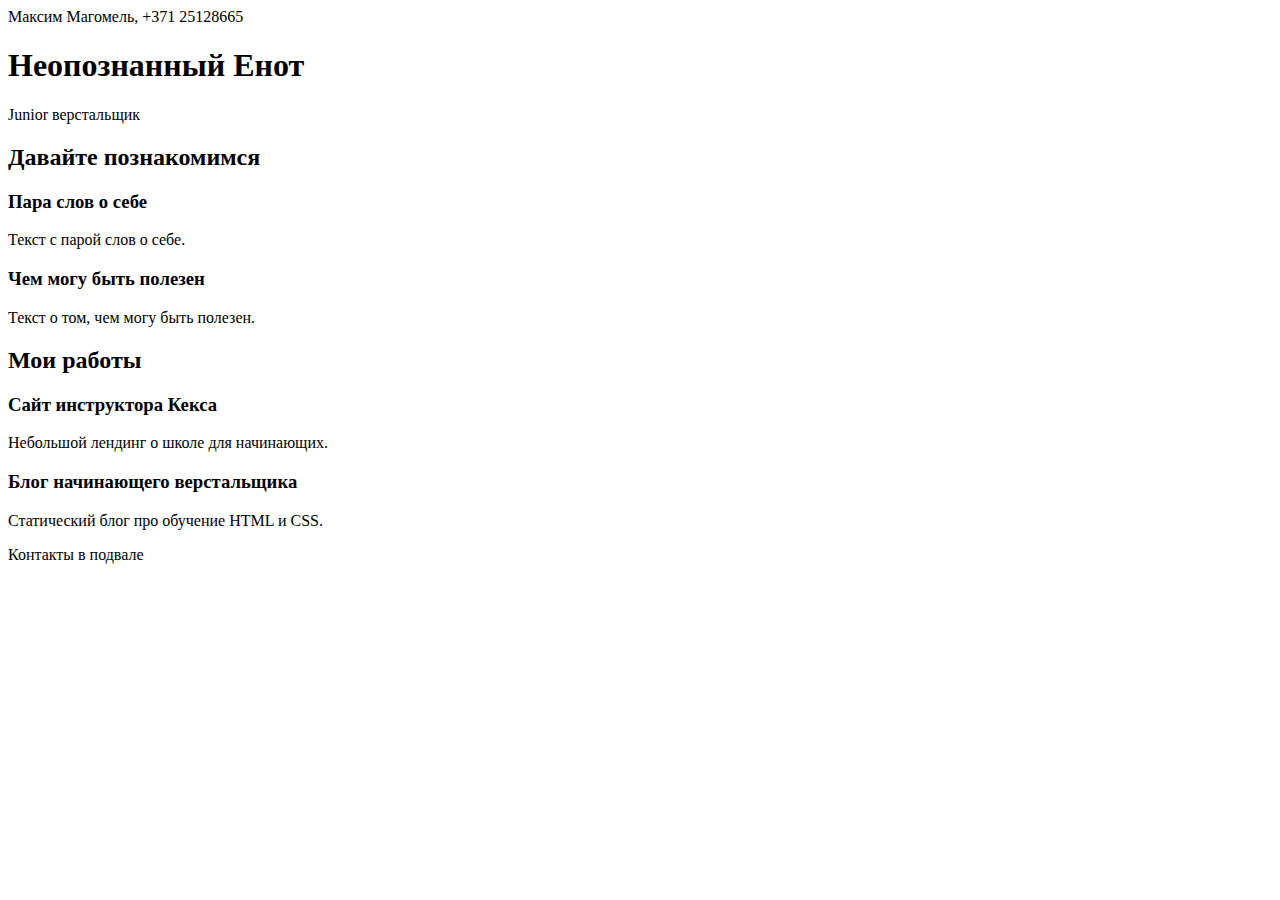
==== index.html @ d1dfec6d "Добавленный файл" ====
<!DOCTYPE html>
<html lang="ru">
  <head>
    <meta charset="UTF-8">
	<link href="https://fonts.googleapis.com/css?family=Montserrat:400,500,700|Old+Standard+TT&display=swap&subset=cyrillic" rel="stylesheet">
    <link rel="stylesheet" href="outlines.css">
    <title>Портфолио Junior верстальщик</title>
  </head>

  <body>
    <header class="page-header">
	<div class="container">
      Максим Магомель, +371 25128665
	  </div>
    </header>

    <section class="hero-image">
	<div class="container">
      <h1 class="heading">Неопознанный Енот</h1>
      <p>Junior верстальщик</p>
	  </div>
    </section>

    <section class="intro">
	<div class="container">
      <h2 class="subheading">Давайте познакомимся</h2>
      <h3>Пара слов о себе</h3>
      <p>Текст с парой слов о себе.</p>
      <h3>Чем могу быть полезен</h3>
      <p>Текст о том, чем могу быть полезен.</p>
	  </div>
    </section>

    <section class="portfolio">
	<div class="container">
      <h2 class="subheading">Мои работы</h2>

      <h3>Сайт инструктора Кекса</h3>
      <p>Небольшой лендинг о школе для начинающих.</p>

      <h3>Блог начинающего верстальщика</h3>
      <p>Статический блог про обучение HTML и CSS.</p>
	  </div>
    </section>

    <footer class="page-footer">
	<div class="container">
      Контакты в подвале
	  </div>
    </footer>
  </body>
</html>
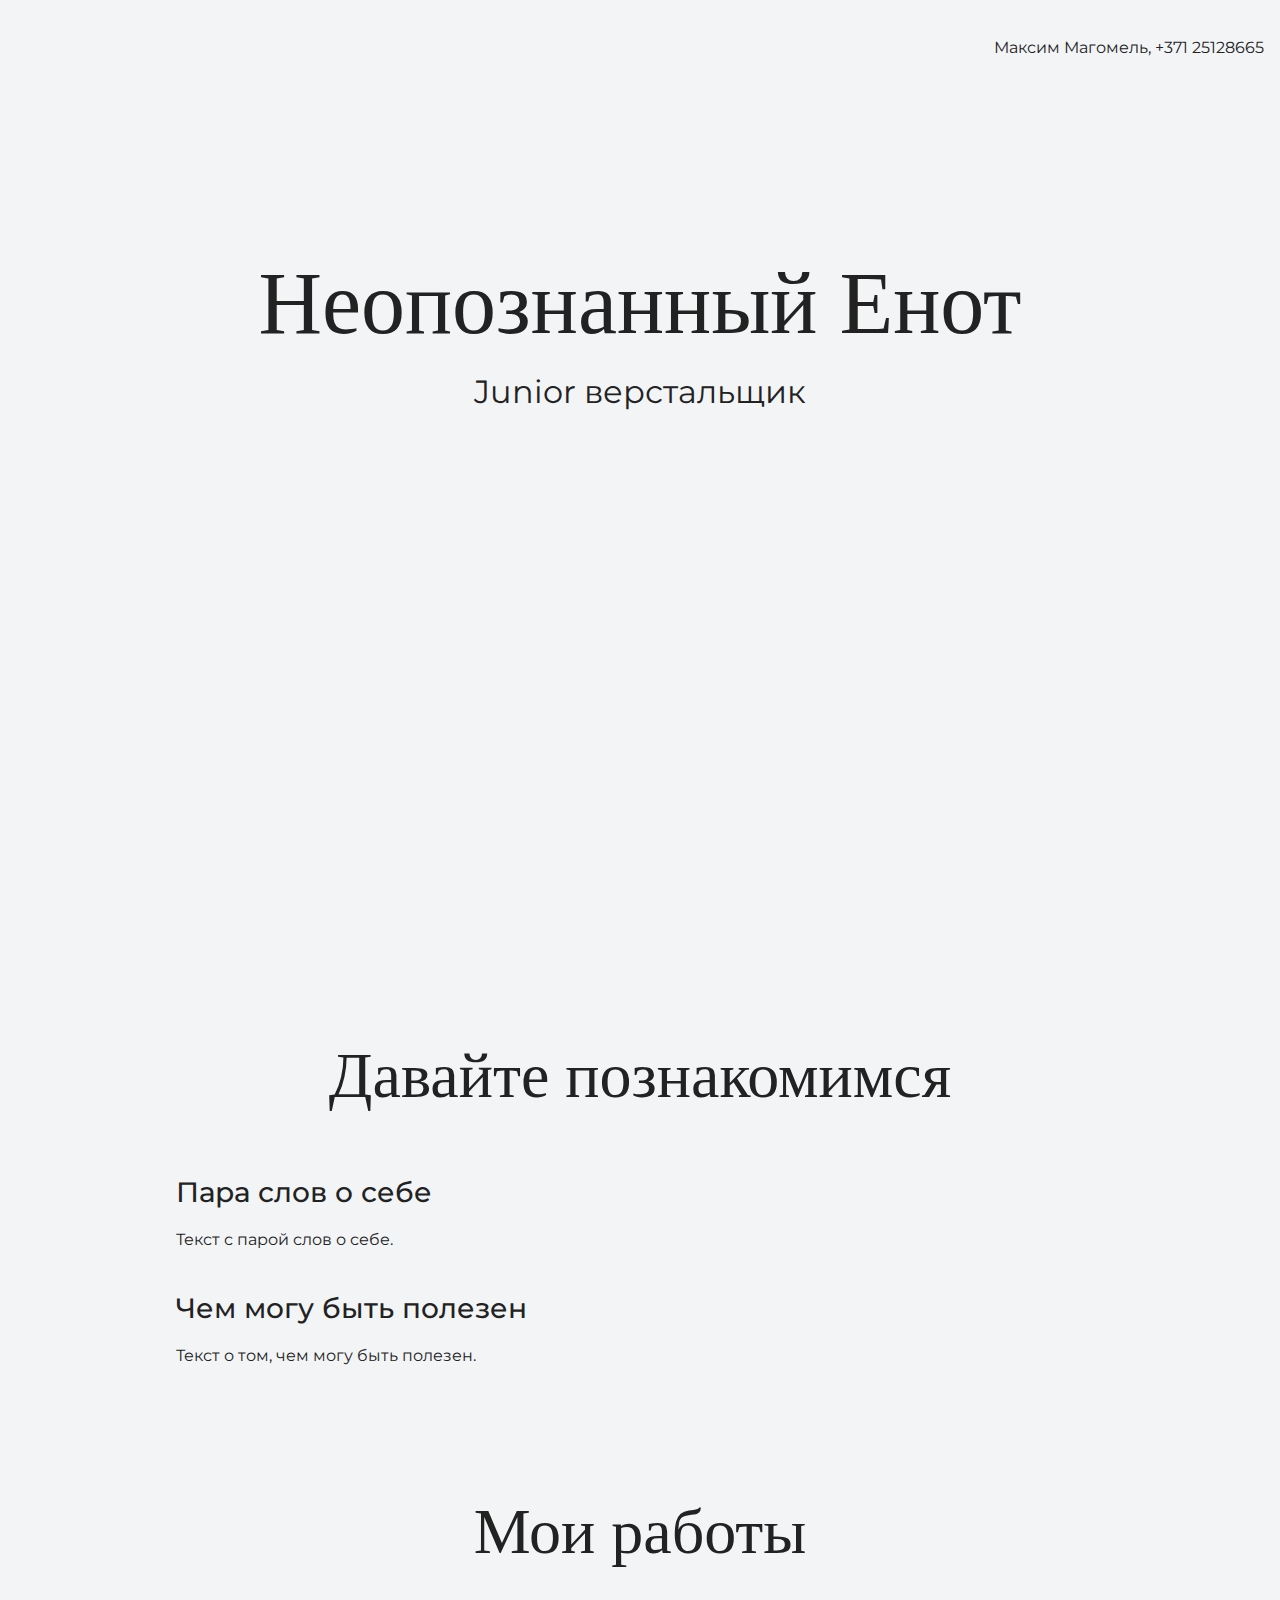
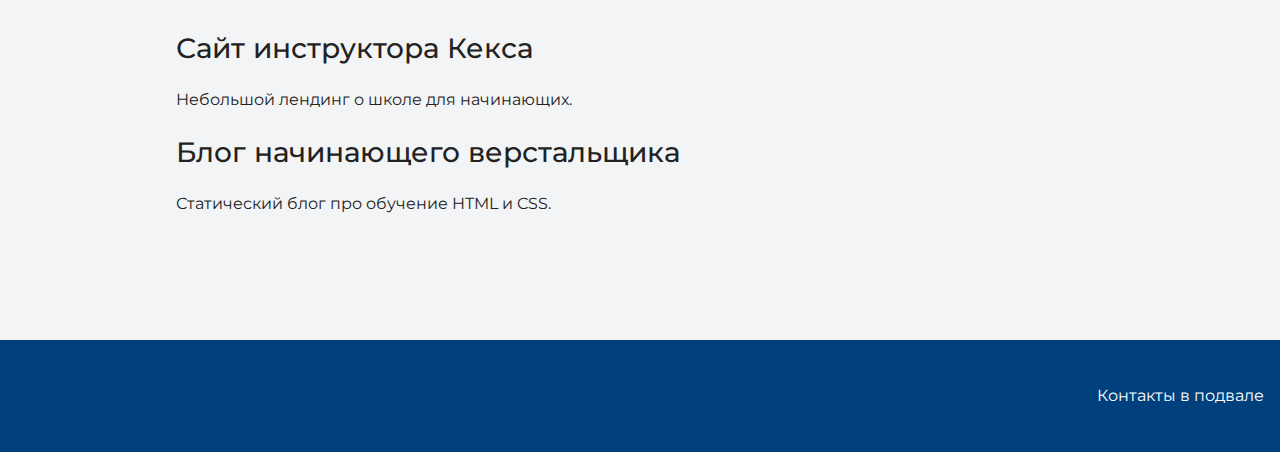
==== commit 0f062aa9: "Загружает файлы сайта" ====
--- a/index.html
+++ b/index.html
@@ -3,7 +3,7 @@
   <head>
     <meta charset="UTF-8">
 	<link href="https://fonts.googleapis.com/css?family=Montserrat:400,500,700|Old+Standard+TT&display=swap&subset=cyrillic" rel="stylesheet">
-    <link rel="stylesheet" href="outlines.css">
+    <link rel="stylesheet" href="style.css">
     <title>Портфолио Junior верстальщик</title>
   </head>
 
--- a/style.css
+++ b/style.css
@@ -0,0 +1,194 @@
+body {
+  margin: 0;
+  min-width: 960px;
+  font-family: "Montserrat", "Helvetica", "Arial", sans-serif;
+  font-size: 16px;
+  line-height: 32px;
+  color: #222222;
+  background-color: #f2f4f6;
+  background-image: url("img/hero-bg.jpg");
+  background-repeat: no-repeat;
+  background-position: top center;
+}
+
+.container {
+  max-width: 928px;
+  margin: 0 auto;
+  padding: 0 16px;
+}
+
+.page-header {
+  margin: 0 0 160px;
+  padding: 32px 0 32px;
+}
+
+.page-header .container,
+.page-footer .container {
+  max-width: 1408px;
+  text-align: right;
+}
+
+.page-header a {
+  margin-left: 56px;
+  color: #288be6;
+  text-decoration: none;
+  background-repeat: no-repeat;
+  background-position: left;
+}
+
+.header-email {
+  padding-left: 30px;
+  background-image: url("img/icon-email-header.svg");
+}
+
+.header-phone {
+  padding-left: 25px;
+  background-image: url("img/icon-phone-header.svg");
+}
+
+.hero-image {
+  margin-bottom: 620px;
+}
+
+.hero-image .container {
+  max-width: 1408px;
+  text-align: center;
+}
+
+.heading {
+  margin: 0 0 16px;
+  font-family: "Old Standard TT", "Times", "Times New Roman", serif;
+  font-size: 88px;
+  line-height: 96px;
+  font-weight: 400;
+}
+
+.hero-image p {
+  margin: 0;
+  font-size: 32px;
+  line-height: 48px;
+}
+
+.intro {
+  margin: 0 0 120px;
+}
+
+.subheading {
+  margin: 0 0 56px;
+  font-family: "Old Standard TT", "Times", "Times New Roman", serif;
+  font-size: 64px;
+  line-height: 80px;
+  font-weight: 400;
+  text-align: center;
+}
+
+.user-image {
+  margin: 0 0 32px;
+  text-align: center;
+}
+
+.intro h3,
+.portfolio h3 {
+  margin: 0 0 12px;
+  font-size: 28px;
+  line-height: 40px;
+  font-weight: 500;
+}
+
+.intro p {
+  margin: 0 0 32px;
+}
+
+.skills-list {
+  margin: 0;
+  padding: 0;
+}
+
+.skills-list dt {
+  padding-left: 32px;
+  background-repeat: no-repeat;
+  background-position: left;
+}
+
+.skill-html {
+  background-image: url("img/icon-html.svg");
+}
+
+.skill-css {
+  background-image: url("img/icon-css.svg");
+}
+
+.level {
+  margin: 4px 0 16px;
+  padding: 0;
+  height: 14px;
+  font-size: 0;
+  background-color: #ffffff;
+  border: 1px solid #86c3fa;
+  border-radius: 8px;
+}
+
+.level div {
+  margin: 1px;
+  height: 12px;
+  background-color: #288be6;
+  border-radius: 6px;
+}
+
+.portfolio {
+  margin: 0 0 120px;
+}
+
+.projects {
+  margin: 0;
+  padding: 0;
+  list-style: none;
+}
+
+.projects li {
+  margin: 0 0 80px;
+}
+
+.project-image {
+  margin: 0 0 24px;
+  text-align: center;
+}
+
+.projects p {
+  margin: 0 0 24px;
+}
+
+.button {
+  padding: 6px 20px;
+  display: inline-block;
+  vertical-align: baseline;
+  text-decoration: none;
+  text-transform: uppercase;
+  border-radius: 4px;
+  background-color: #288be6;
+  color: #ffffff;
+}
+
+.page-footer {
+  padding: 40px 0;
+  background-color: #00417d;
+  color: #ffffff;
+}
+
+.page-footer a {
+  margin-left: 56px;
+  color: inherit;
+  text-decoration: none;
+  background-repeat: no-repeat;
+  background-position: left;
+}
+
+.footer-email {
+  padding-left: 30px;
+  background-image: url("img/icon-email-footer.svg");
+}
+
+.footer-phone {
+  padding-left: 25px;
+  background-image: url("img/icon-phone-footer.svg");
+}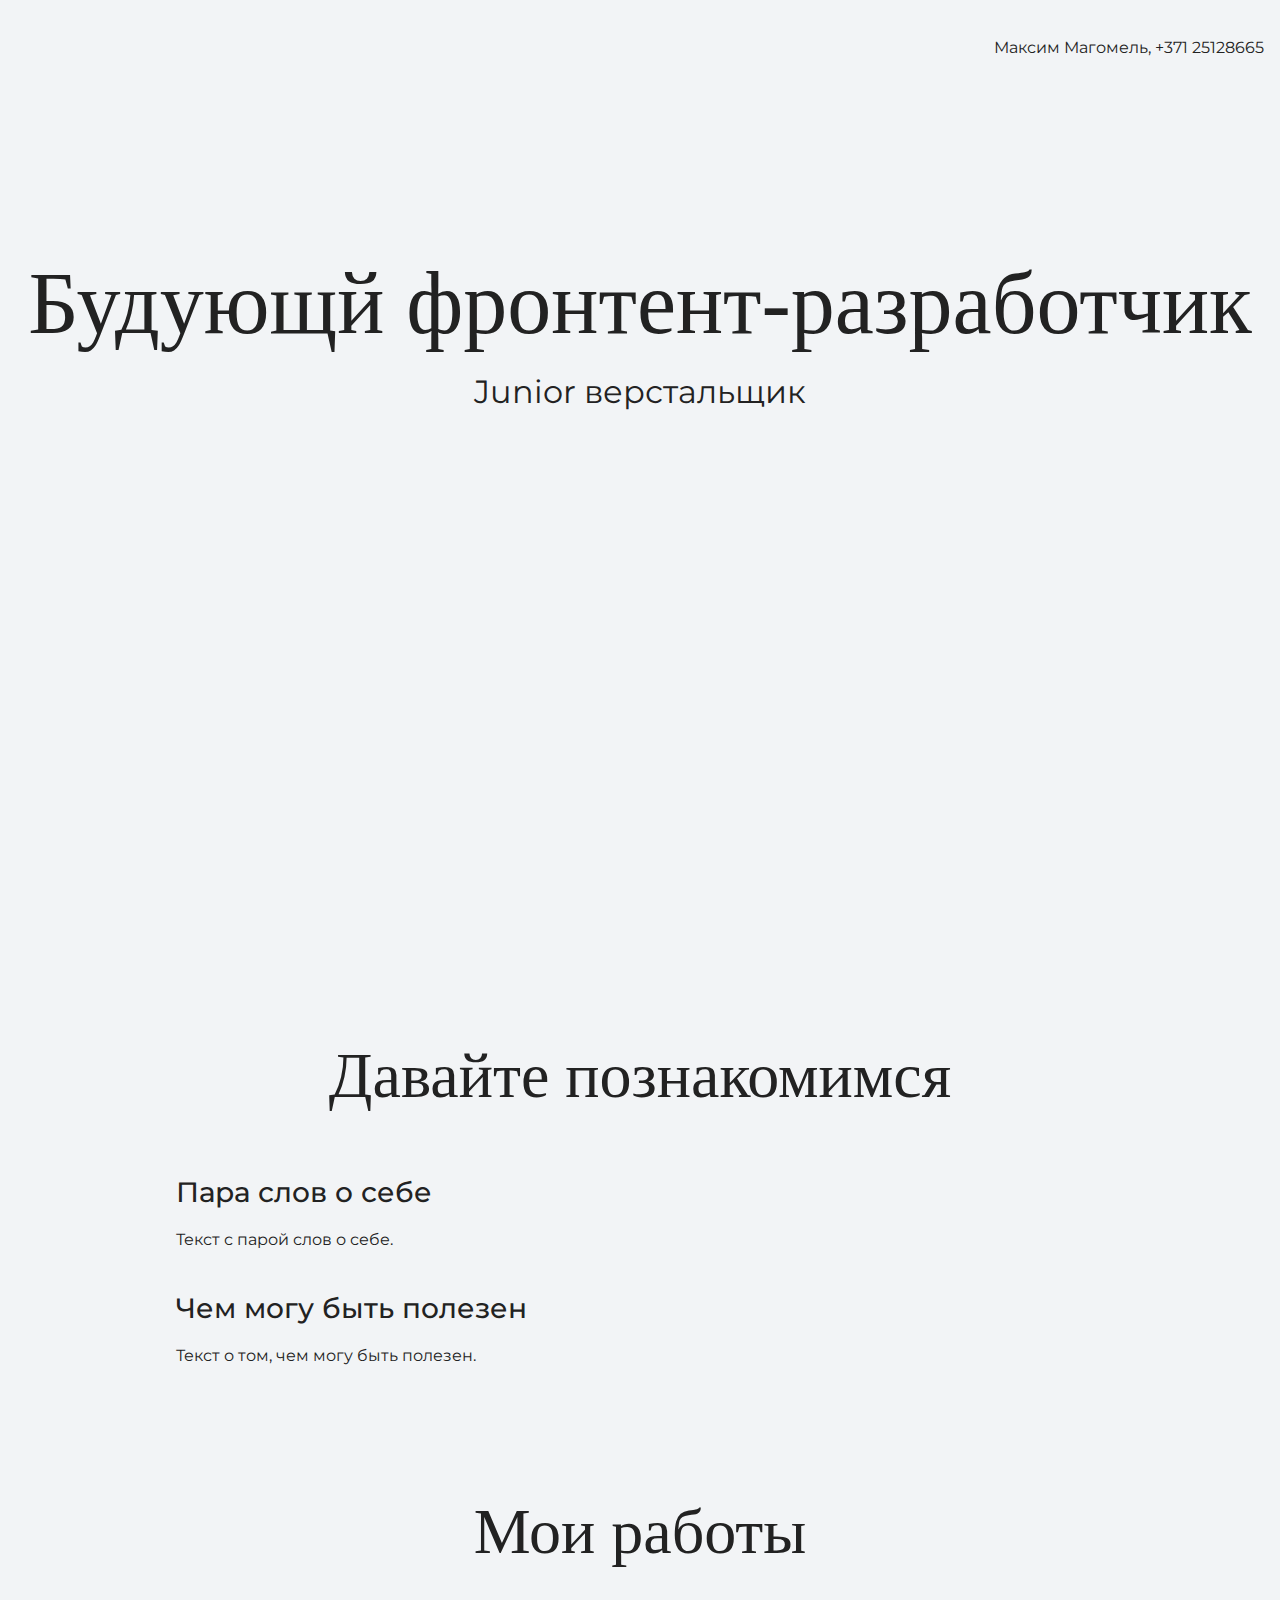
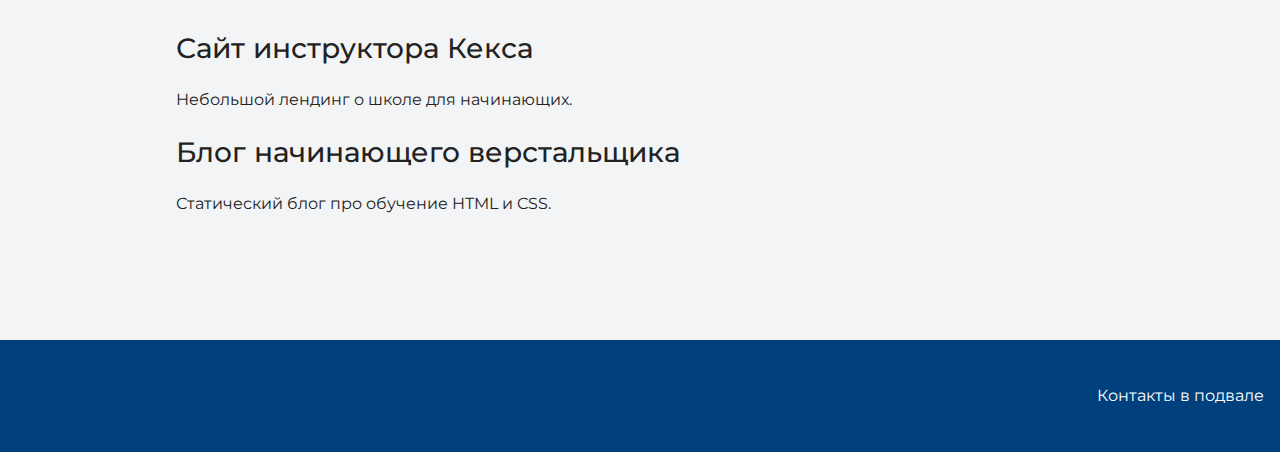
==== commit 7b2aaca2: "Изменение на главной странице" ====
--- a/index.html
+++ b/index.html
@@ -16,7 +16,7 @@
 
     <section class="hero-image">
 	<div class="container">
-      <h1 class="heading">Неопознанный Енот</h1>
+      <h1 class="heading">Будующй фронтент-разработчик</h1>
       <p>Junior верстальщик</p>
 	  </div>
     </section>
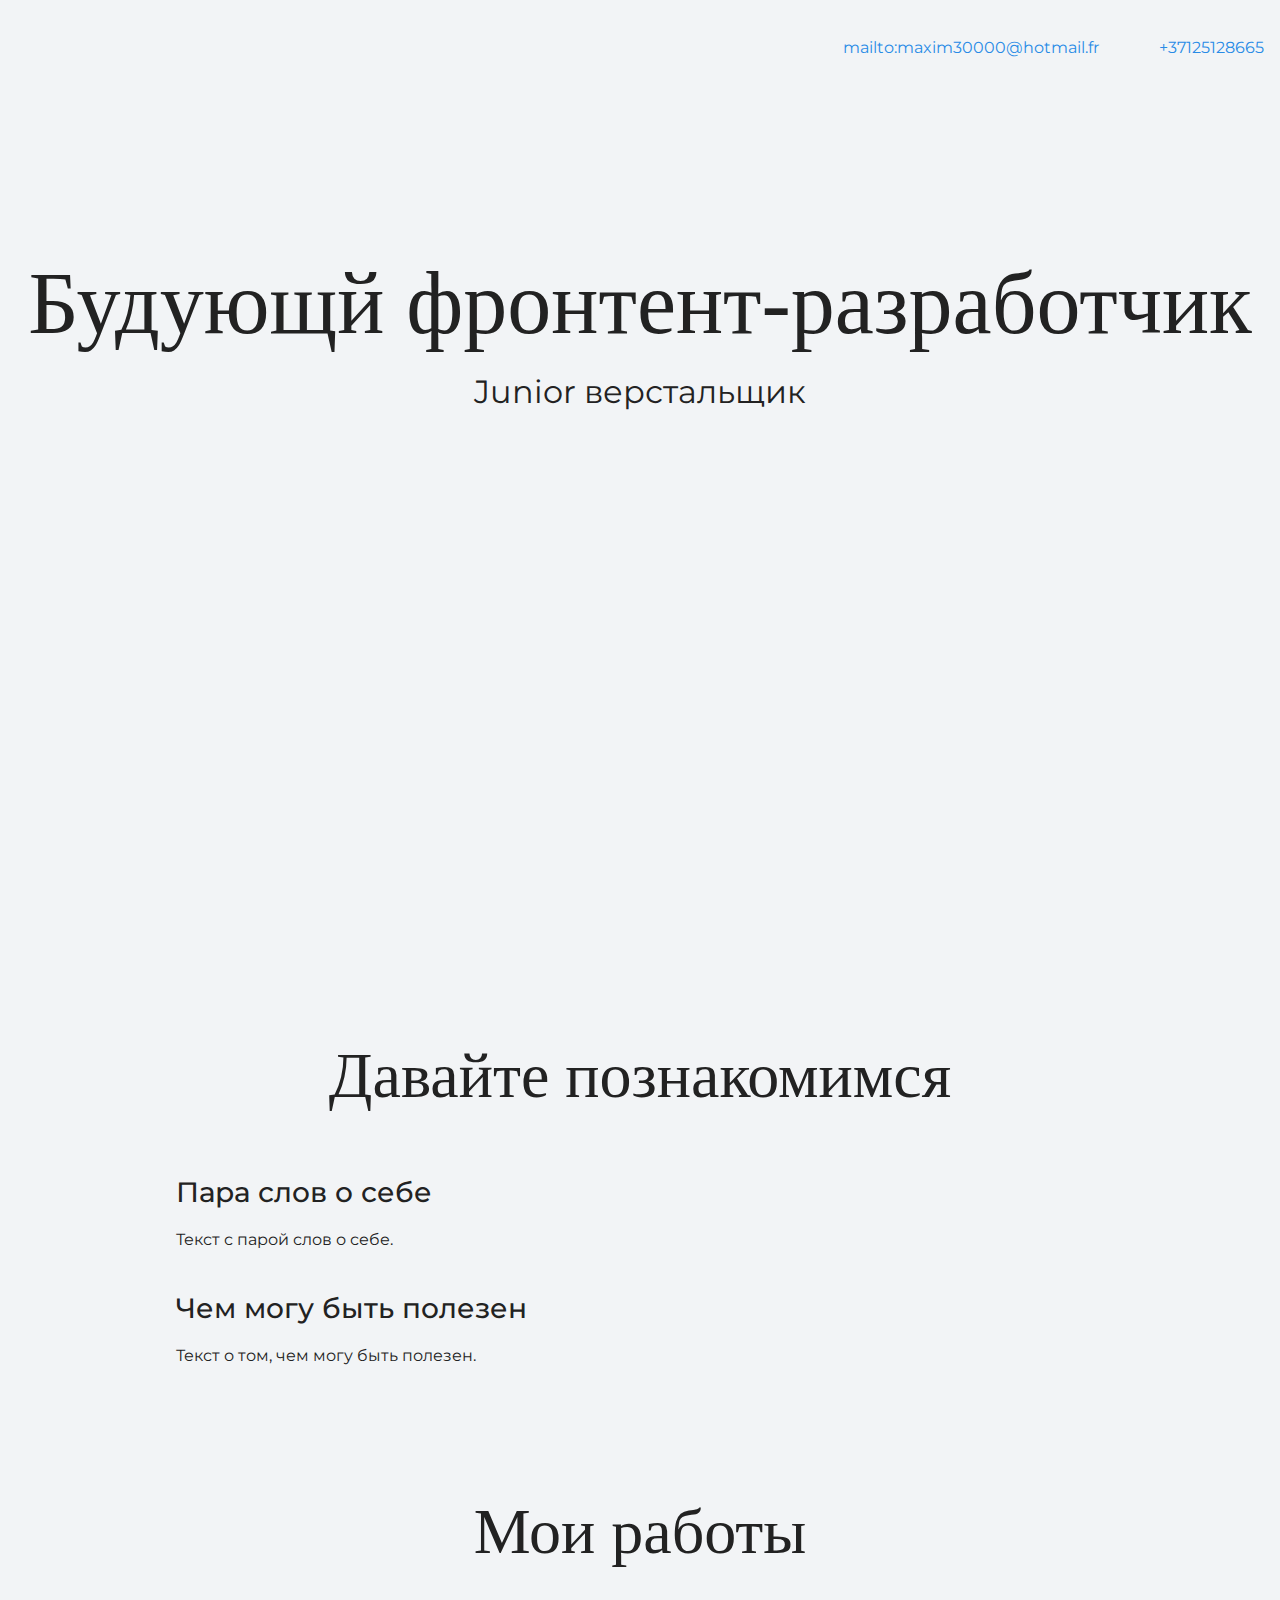
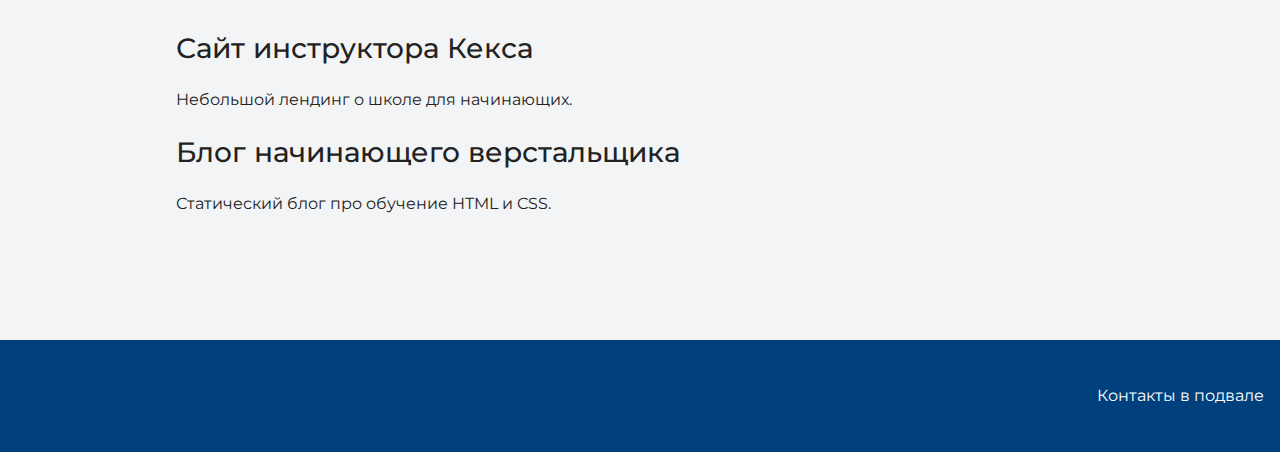
==== commit ec04b38e: "Изменения" ====
--- a/index.html
+++ b/index.html
@@ -9,10 +9,11 @@
 
   <body>
     <header class="page-header">
-	<div class="container">
-      Максим Магомель, +371 25128665
-	  </div>
-    </header>
+  <div class="container">
+    <a href="mailto:mailto:maxim30000@hotmail.fr">mailto:maxim30000@hotmail.fr</a>
+    <a href="tel:tel:+37125128665">+37125128665</a>
+  </div>
+</header>
 
     <section class="hero-image">
 	<div class="container">
@@ -24,7 +25,7 @@
     <section class="intro">
 	<div class="container">
       <h2 class="subheading">Давайте познакомимся</h2>
-      <h3>Пара слов о себе</h3>
+	  <h3>Пара слов о себе</h3>
       <p>Текст с парой слов о себе.</p>
       <h3>Чем могу быть полезен</h3>
       <p>Текст о том, чем могу быть полезен.</p>
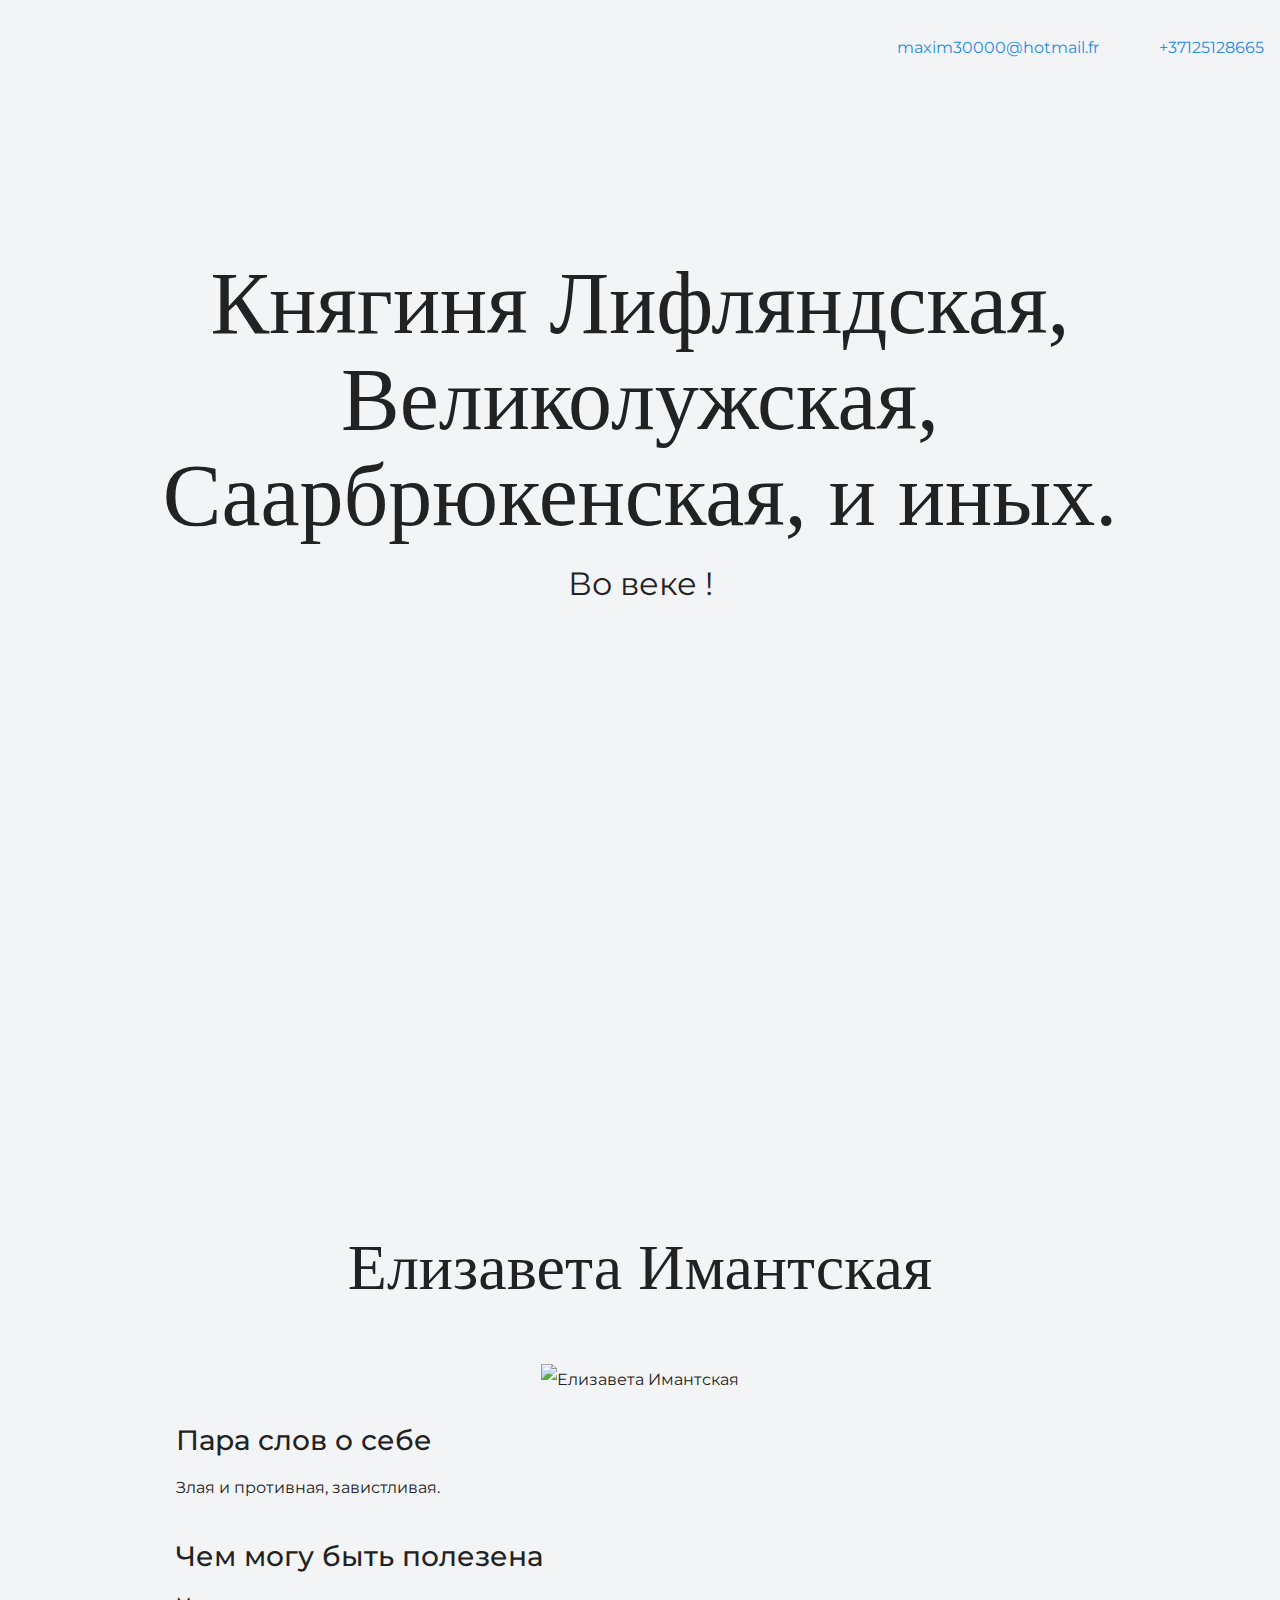
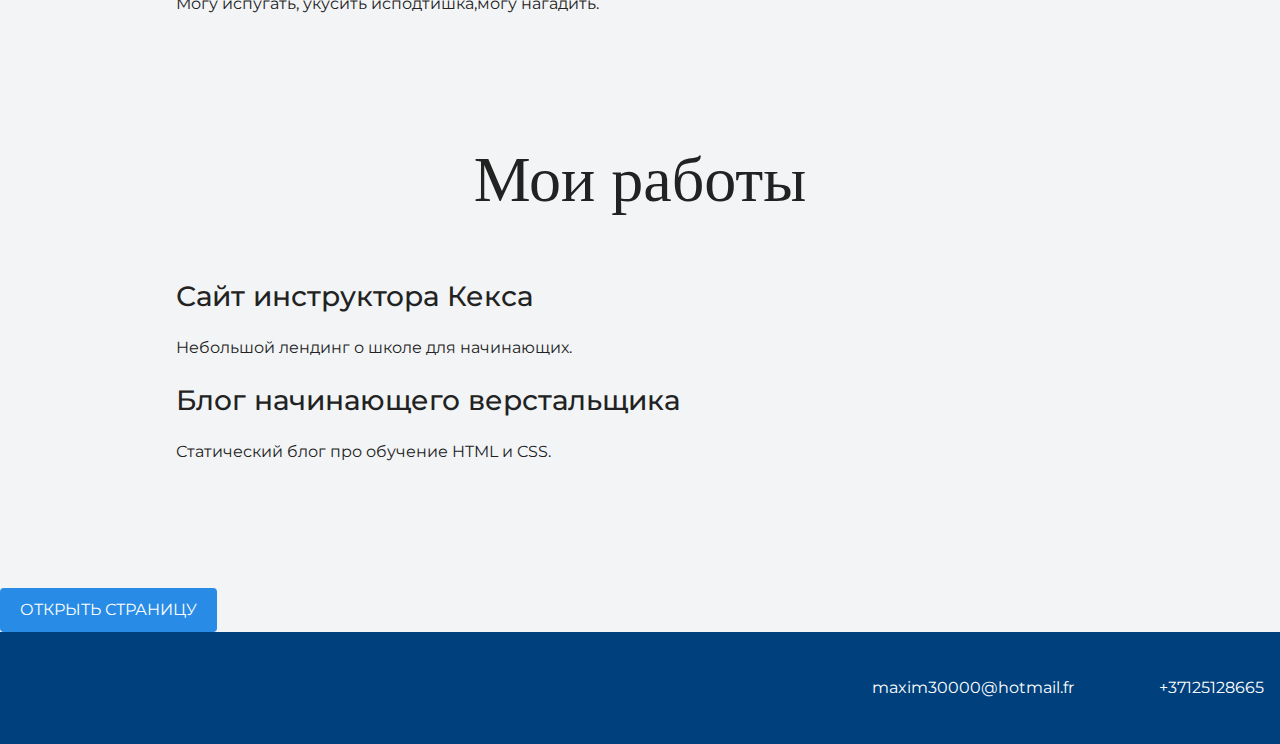
==== commit 80b2a49c: "Изменен" ====
--- a/index.html
+++ b/index.html
@@ -1,6 +1,7 @@
 <!DOCTYPE html>
 <html lang="ru">
   <head>
+  
     <meta charset="UTF-8">
 	<link href="https://fonts.googleapis.com/css?family=Montserrat:400,500,700|Old+Standard+TT&display=swap&subset=cyrillic" rel="stylesheet">
     <link rel="stylesheet" href="style.css">
@@ -10,25 +11,28 @@
   <body>
     <header class="page-header">
   <div class="container">
-    <a href="mailto:mailto:maxim30000@hotmail.fr">mailto:maxim30000@hotmail.fr</a>
+    <a href="maxim30000@hotmail.fr">maxim30000@hotmail.fr</a>
     <a href="tel:tel:+37125128665">+37125128665</a>
   </div>
 </header>
-
+ 
     <section class="hero-image">
 	<div class="container">
-      <h1 class="heading">Будующй фронтент-разработчик</h1>
-      <p>Junior верстальщик</p>
+      <h1 class="heading">Княгиня Лифляндская, Великолужская, Саарбрюкенская, и иных.</h1>
+      <p>Во веке !</p>
 	  </div>
     </section>
-
-    <section class="intro">
+	
+      <section class="intro">
 	<div class="container">
-      <h2 class="subheading">Давайте познакомимся</h2>
+      <h2 class="subheading">Елизавета Имантская</h2>
+	  <figure class="project-image">
+  <img class="border" src="files/user.jpg" width="900" height="536" alt="Елизавета Имантская">
+</figure>
 	  <h3>Пара слов о себе</h3>
-      <p>Текст с парой слов о себе.</p>
-      <h3>Чем могу быть полезен</h3>
-      <p>Текст о том, чем могу быть полезен.</p>
+      <p>Злая и противная, завистливая.</p>
+      <h3>Чем могу быть полезена</h3>
+      <p>Могу испугать, укусить исподтишка,могу нагадить.</p>
 	  </div>
     </section>
 
@@ -43,11 +47,13 @@
       <p>Статический блог про обучение HTML и CSS.</p>
 	  </div>
     </section>
+	<a class="button" href="source/project/index.html">Открыть страницу</a>
 
     <footer class="page-footer">
-	<div class="container">
-      Контакты в подвале
-	  </div>
-    </footer>
+  <div class="container">
+    <a class="footer-email" href="maxim30000@hotmail.fr">maxim30000@hotmail.fr</a>
+    <a class="footer-phone" href="tel:+37125128665">+37125128665</a>
+  </div>
+</footer>
   </body>
 </html>